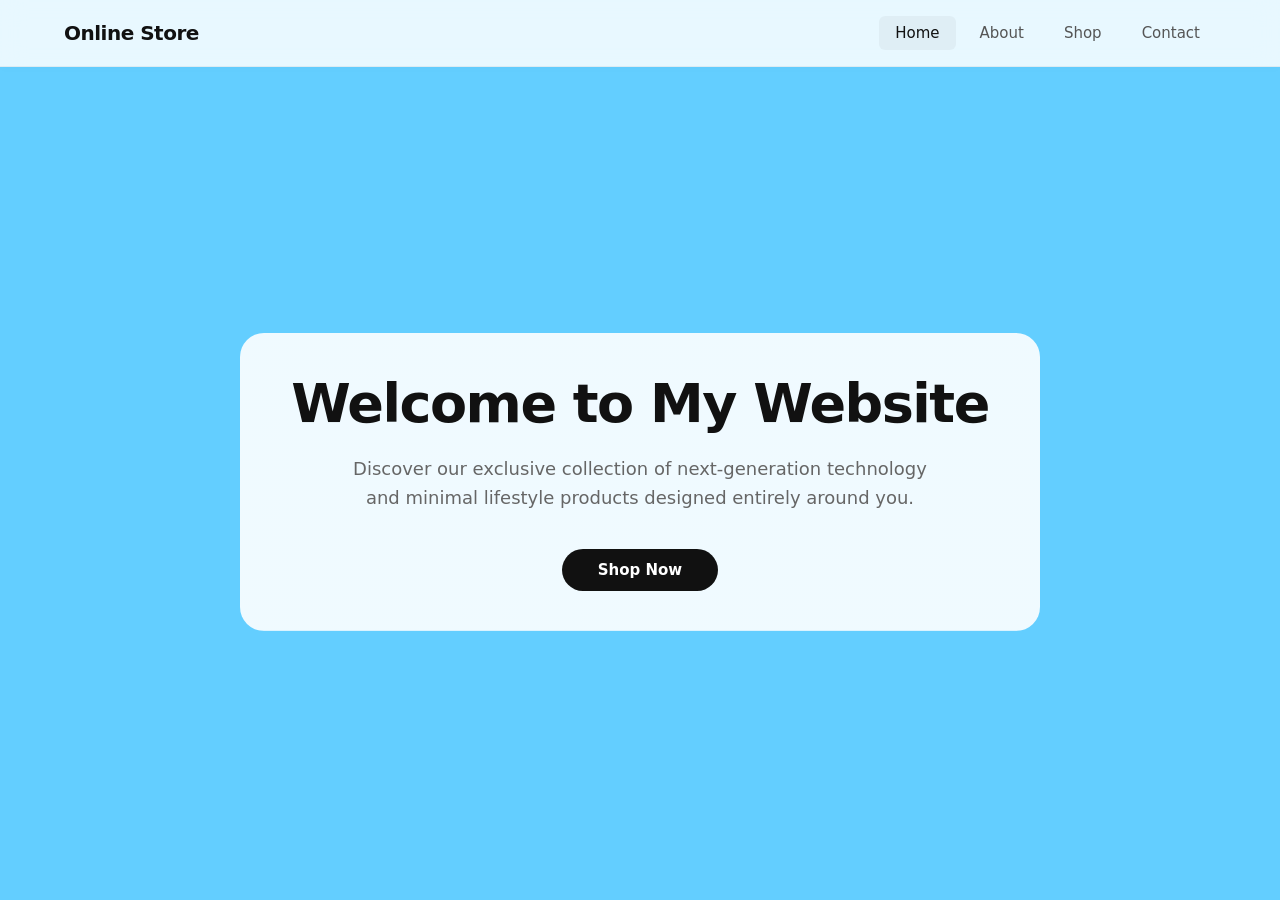
==== index.html @ 5f6207a5 "Add files via upload" ====
<!DOCTYPE html>
<html lang="en">
<head>
    <meta charset="UTF-8">
    <meta name="viewport" content="width=device-width, initial-scale=1.0">
    <title>Online Store</title>
    <link rel="stylesheet" href="./CSS/style.css">
    <link rel="icon" href="https://img.icons8.com/?size=100&id=63996&format=png&color=000000" type="image/png">
</head>
<body>

    <!-- Professional Navigation System Wrap -->
    <header class="navbar">
        <div class="nav-container">
            <a href="Home.html" class="logo">Online Store</a>
            
            <!-- Accessible and Styled Menu Button Inside the Context -->
            <button class="menu-toggle" aria-label="Toggle navigation" aria-expanded="false">
                <span class="bar"></span>
                <span class="bar"></span>
                <span class="bar"></span>
            </button>

            <nav class="nav-links">
                <a href="Home.html" class="Home active">Home</a>
                <a href="About.html" class="About">About</a>
                <a href="Shop.html" class="Shop">Shop</a>
                <a href="Contact.html" class="Contact">Contact</a>
            </nav>
        </div>
    </header>

    <!-- Content: Hero Section -->
    <main class="hero-container">
        <section class="hero-content">
            <h1 class="hero-title">Welcome to My Website</h1>
            <p class="hero-subtitle">Discover our exclusive collection of next-generation technology and minimal lifestyle products designed entirely around you.</p>
            <a href="Shop.html" class="Btn">Shop Now</a>
        </section>
</body>
</html>
---- CSS/style.css ----
* {
    box-sizing: border-box;
    margin: 0;
    padding: 0;
}

body {
    font-family: 'Inter', system-ui, -apple-system, sans-serif;
    background-color: #63ceff;
    color: #222222;
    overflow-x: hidden;
}

/* ==========================================================================
   2. Modern Sticky Navigation Bar
   ========================================================================== */
.navbar {
    width: 100%;
    background-color: rgba(255, 255, 255, 0.85);
    backdrop-filter: blur(12px);
    -webkit-backdrop-filter: blur(12px);
    position: sticky;
    top: 0;
    z-index: 1000;
    box-shadow: 0 1px 10px rgba(0, 0, 0, 0.02);
    border-bottom: 1px solid rgba(0, 0, 0, 0.05);
}

.nav-container {
    max-width: 1200px;
    margin: 0 auto;
    padding: 16px 24px;
    display: flex;
    align-items: center;
    justify-content: space-between;
}

.navbar .logo {
    font-size: 20px;
    font-weight: 800;
    color: #111111;
    text-decoration: none;
    letter-spacing: -0.5px;
}

.nav-links {
    display: flex;
    gap: 8px;
    align-items: center;
}

.nav-links a {
    padding: 8px 16px;
    color: #555555;
    text-decoration: none;
    text-transform: capitalize;
    font-size: 15px;
    font-weight: 500;
    border-radius: 6px;
    transition: all 0.2s ease;
}

.nav-links a:hover, 
.nav-links a.active {
    color: #111111;
    background-color: rgba(0, 0, 0, 0.04);
}

/* ==========================================================================
   3. Mobile Menu Toggle Button (Hamburger)
   ========================================================================== */
.menu-toggle {
    display: none; /* Invisible on Desktop layouts */
    background: transparent;
    border: 2px solid #111111; 
    border-radius: 8px;
    padding: 8px 10px;
    cursor: pointer;
    flex-direction: column;
    gap: 4px;
    transition: background-color 0.2s ease;
}

.menu-toggle:hover {
    background-color: rgba(0, 0, 0, 0.04);
}

.menu-toggle .bar {
    display: block;
    width: 18px;
    height: 2px;
    background-color: #111111; 
    border-radius: 1px;
}

/* ==========================================================================
   4. Clean Minimalist Hero Section
   ========================================================================== */
.hero-container {
    min-height: calc(100vh - 70px);
    display: flex;
    align-items: center;
    justify-content: center;
    padding: 60px 24px;
}

.hero-content {
    background-image: linear-gradient(rgba(255,255,255,0.9), rgba(255,255,255,0.9)), url('../img/BackGround.png');
    background-size: cover;
    background-position: center;
    padding: 40px;
    max-width: 800px;
    width: 100%;
    margin: 0 auto;
    text-align: center;
    border-radius: 24px;
    animation: fadeIn 0.8s cubic-bezier(0.16, 1, 0.3, 1);
}

.hero-title {
    font-size: clamp(32px, 5vw, 54px);
    font-weight: 800;
    letter-spacing: -1.5px;
    line-height: 1.15;
    margin-bottom: 20px;
    color: #111111;
}

.hero-subtitle {
    font-size: clamp(15px, 2vw, 18px);
    font-weight: 400;
    line-height: 1.6;
    color: #666666;
    margin-bottom: 36px;
    max-width: 600px;
    margin-left: auto;
    margin-right: auto;
}

/* ==========================================================================
   5. Modern Responsive Product Grid
   ========================================================================== */
.shop-container {
    max-width: 1200px;
    margin: 40px auto;
    padding: 0 24px;
    display: grid;
    grid-template-columns: repeat(auto-fit, minmax(260px, 1fr));
    gap: 32px;
}

.card {
    background: #ffffff;
    border: 1px solid #eeeeee;
    border-radius: 16px;
    padding: 12px;
    box-shadow: 0 4px 12px rgba(0, 0, 0, 0.01);
    transition: transform 0.3s cubic-bezier(0.16, 1, 0.3, 1), box-shadow 0.3s ease;
}

.card:hover {
    transform: translateY(-6px);
    box-shadow: 0 12px 30px rgba(0, 0, 0, 0.05);
}

.top {
    width: 100%;
    height: 240px;
    background-color: #f5f5f7;
    border-radius: 12px;
    overflow: hidden;
}

.top .img {
    width: 100%;
    height: 100%;
    object-fit: cover;
    transition: transform 0.5s ease;
}

.card:hover .top .img {
    transform: scale(1.03);
}

.card-body {
    padding: 16px 4px 4px 4px;
}

.name {
    font-size: 18px;
    font-weight: 700;
    color: #111111;
    margin-bottom: 6px;
}

.price {
    font-size: 16px;
    font-weight: 600;
    color: #0071e3; /* Premium visual accent color */
    margin-bottom: 16px;
}

/* ==========================================================================
   6. Unified Button Styling
   ========================================================================== */
.Btn, .btn {
    display: inline-block;
    padding: 12px 36px;
    background-color: #111111;
    color: #ffffff;
    border: none;
    border-radius: 30px;
    font-size: 15px;
    font-weight: 600;
    text-decoration: none;
    text-align: center;
    cursor: pointer;
    transition: background-color 0.2s ease, transform 0.2s ease;
}

.btn {
    width: 100%;
    padding: 12px 0;
    font-size: 14px;
}

.Btn:hover, .btn:hover {
    background-color: #2e2e2e;
}

.Btn:active, .btn:active {
    transform: scale(0.98);
}

/* Animation */
@keyframes fadeIn {
    from {
        opacity: 0;
        transform: translateY(20px);
    }
    to {
        opacity: 1;
        transform: translateY(0);
    }
}

/* ==========================================================================
   7. Media Queries (Mobile Responsive Overrides)
   ========================================================================== */
@media (max-width: 768px) {
    .menu-toggle {
        display: flex; /* Show menu icon on small viewports */
    }

    .nav-links {
        display: none;
        flex-direction: column;
        position: absolute;
        top: 100%;
        left: 0;
        width: 100%;
        background-color: #ffffff;
        padding: 16px 24px;
        border-bottom: 1px solid #eeeeee;
        box-shadow: 0 10px 20px rgba(0, 0, 0, 0.05);
        gap: 4px;
    }

    .nav-links.active {
        display: flex; /* Shows links vertical panel block toggled by JS */
    }

    .nav-links a {
        width: 100%;
        padding: 12px 16px;
    }
    
    .hero-content {
        padding: 24px 16px;
    }
}
/* ==========================================================================
   8. Shared About & Contact Core Layout Styles
   ========================================================================== */
.page-container {
    max-width: 900px;
    margin: 60px auto;
    padding: 0 24px;
    animation: fadeIn 0.8s cubic-bezier(0.16, 1, 0.3, 1);
}

.page-title {
    font-size: clamp(28px, 4vw, 42px);
    font-weight: 800;
    color: #111111;
    letter-spacing: -1px;
    margin-bottom: 16px;
    text-align: center;
}

.page-subtitle {
    font-size: 17px;
    line-height: 1.6;
    color: #666666;
    text-align: center;
    max-width: 700px;
    margin: 0 auto 40px auto;
}

/* About Page Content Cards */
.about-grid {
    display: grid;
    grid-template-columns: repeat(auto-fit, minmax(280px, 1fr));
    gap: 24px;
    margin-top: 40px;
}

.about-card {
    background-color: #ffffff;
    border: 1px solid #eeeeee;
    padding: 32px;
    border-radius: 16px;
}

.about-card h3 {
    font-size: 20px;
    font-weight: 700;
    color: #111111;
    margin-bottom: 12px;
}

.about-card p {
    font-size: 15px;
    line-height: 1.6;
    color: #555555;
}

/* Clean UI Contact Form Structure */
.contact-wrapper {
    max-width: 600px;
    margin: 0 auto;
}

.contact-form {
    background-color: #ffffff;
    border: 1px solid #eeeeee;
    padding: 40px;
    border-radius: 20px;
    box-shadow: 0 4px 20px rgba(0, 0, 0, 0.01);
}

.form-group {
    display: flex;
    flex-direction: column;
    gap: 8px;
    margin-bottom: 24px;
}

.form-group label {
    font-size: 14px;
    font-weight: 600;
    color: #333333;
}

.form-group input,
.form-group textarea {
    width: 100%;
    padding: 12px 16px;
    border: 1px solid #dddddd;
    border-radius: 8px;
    font-size: 15px;
    font-family: inherit;
    color: #111111;
    background-color: #fafafa;
    transition: all 0.2s ease;
}

.form-group input:focus,
.form-group textarea:focus {
    outline: none;
    background-color: #ffffff;
    border-color: #111111;
    box-shadow: 0 0 0 3px rgba(0, 0, 0, 0.03);
}

.form-submit-btn {
    width: 100%;
    margin-top: 8px;
    border-radius: 8px;
}

@media (max-width: 576px) {
    .contact-form {
        padding: 24px 16px;
    }
}
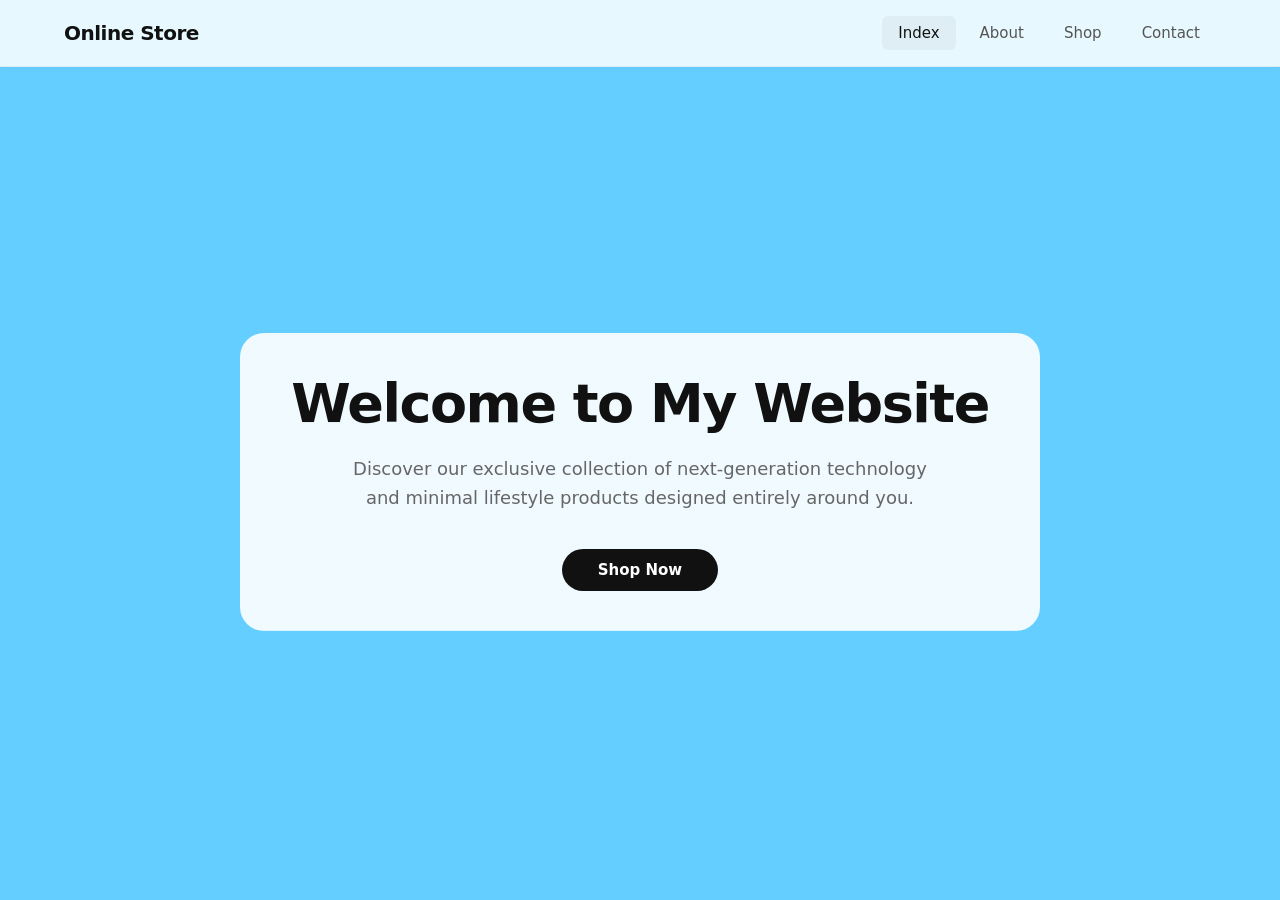
==== commit 84f5ae60: "Update index.html" ====
--- a/index.html
+++ b/index.html
@@ -22,7 +22,7 @@
             </button>
 
             <nav class="nav-links">
-                <a href="Home.html" class="Home active">Home</a>
+                <a href="index.html" class="index active">index</a>
                 <a href="About.html" class="About">About</a>
                 <a href="Shop.html" class="Shop">Shop</a>
                 <a href="Contact.html" class="Contact">Contact</a>
@@ -38,4 +38,4 @@
             <a href="Shop.html" class="Btn">Shop Now</a>
         </section>
 </body>
-</html>+</html>
